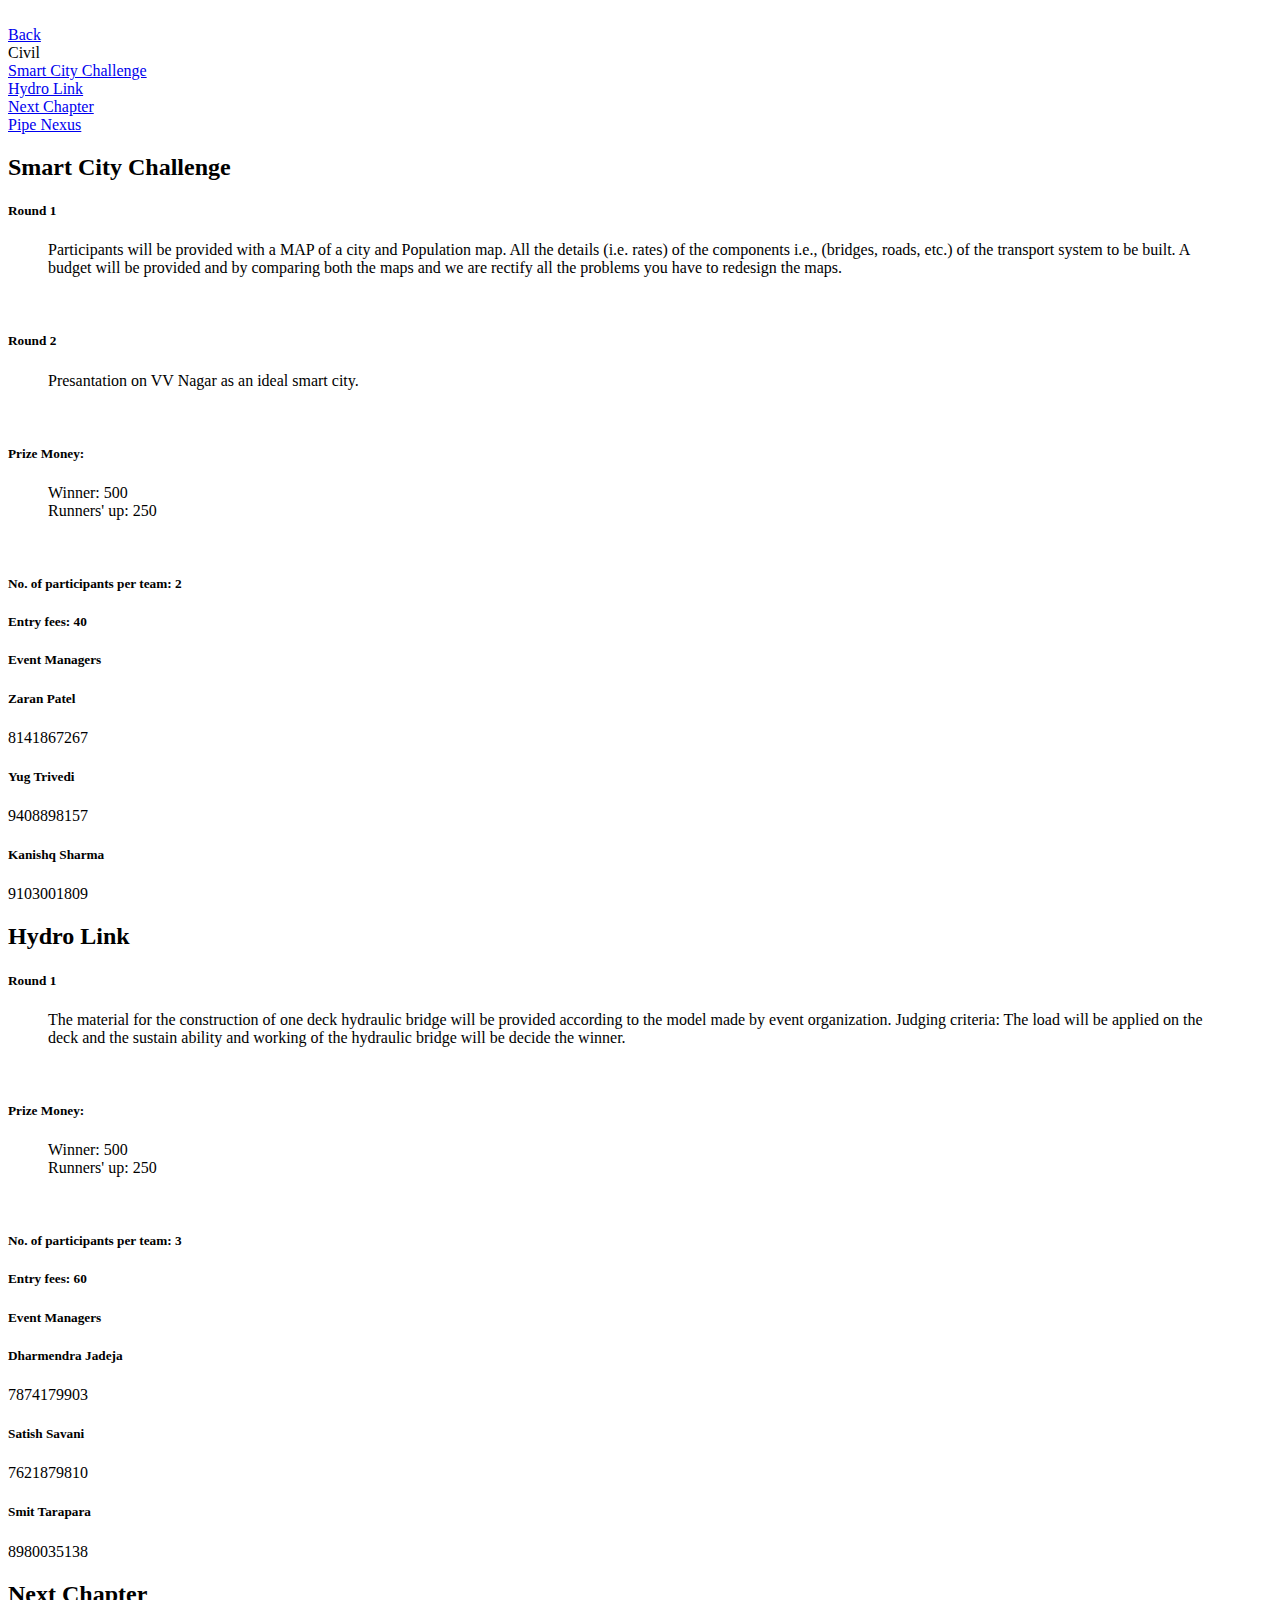
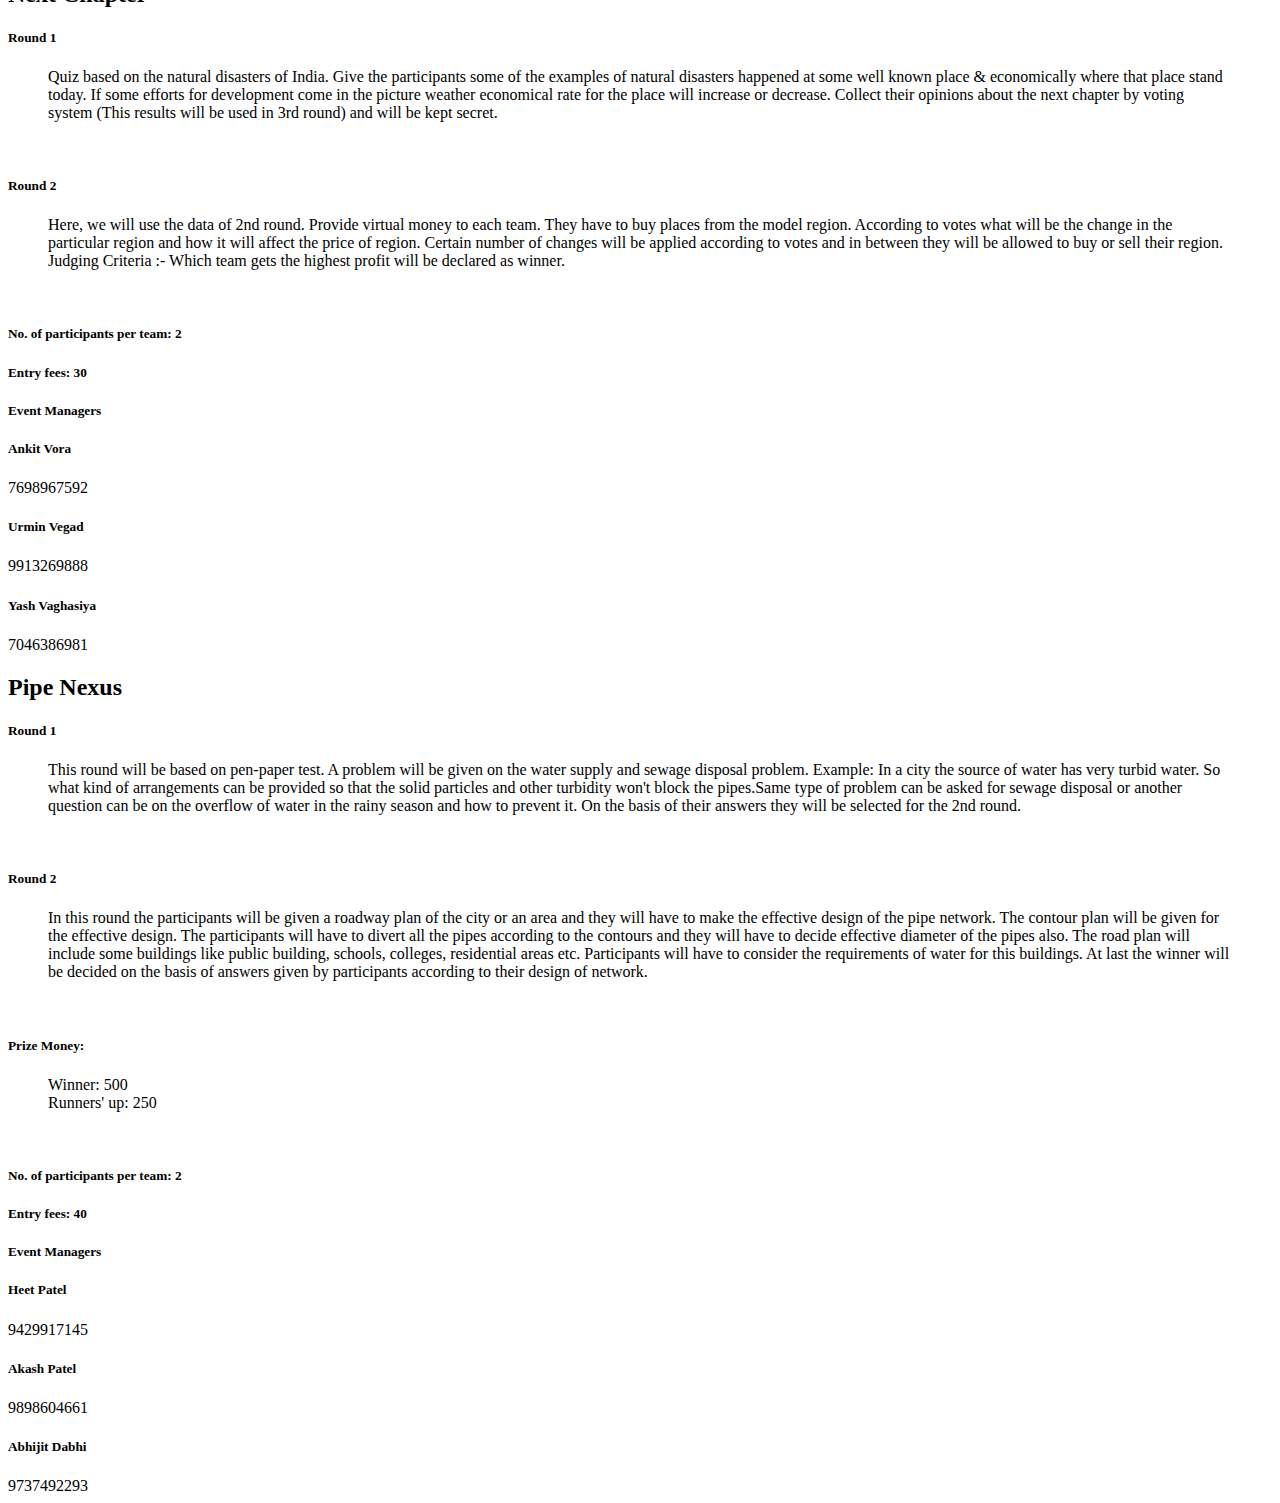
==== civil.html @ 04ece7ba "Pages of site" ====
<!DOCTYPE html>
<html lang="en">
<head>
    <title>Genesis'17</title>
    <link rel="shortcut icon" href="favicon.ico">
    <link type="text/css" rel="stylesheet" href="css/materialize.min.css" media="screen,projection"/>
    <link rel="stylesheet" href="css/style.css">
    <meta name="viewport" content="width=device-width, initial-scale=1.0"/>
</head>
<body>
<div class="fixed-action-btn">
    <a class=" btn-floating  btn-large  red accent-4" href="#" onclick="$('#section1').animatescroll();">
        <img class="" src="./img/arrow_upward.svg" alt="" height="50px">
    </a>
</div>
<div class="section1" id="section1">
    <div class="row">
        <div class="nav-event col l2 m12 s12 ">
            <a href="./index.html">
                <div class="row red accent-4 white-text center flow-text back ">
                    Back
                </div>
            </a>
            <div class="row orange accent-4 white-text center flow-text back ">
                Civil
            </div>
            <div class="row center links">
                <a href="#" onclick="$('#event1').animatescroll();">
                    <div class="col l12 m12 s12 event-button center-align">
                        Smart City Challenge
                    </div>
                </a>
                <a href="#" onclick="$('#event2').animatescroll();">
                    <div class="col l12 m12 s12 event-button center-align">
                        Hydro Link
                    </div>
                </a>
                <a href="#" onclick="$('#event3').animatescroll();">
                    <div class="col l12 m12 s12 event-button center-align">
                        Next Chapter
                    </div>
                </a>
                <a href="#" onclick="$('#event4').animatescroll();">
                    <div class="col l12 m12 s12 event-button center-align">
                        Pipe Nexus
                    </div>
                </a>

            </div>
        </div>
        <div class="col l12 m12 s12 main">
            <div id="event1">
                <div class="row">
                    <div class="col l12 s12 m12">
                        <h2>Smart City Challenge</h2>
                        <h5><b>Round 1</b></h5>
                        <blockquote class="z-depth-1">
                            Participants will be provided with a MAP of a city and Population map. All the details (i.e.
                            rates) of the components i.e., (bridges, roads, etc.) of the transport system to be built. A
                            budget will be provided and by comparing both the maps and we are rectify all the problems
                            you have to redesign the maps.
                        </blockquote>
                        <br>
                        <h5><b>Round 2</b></h5>
                        <blockquote class="z-depth-1">
                            Presantation on VV Nagar as an ideal smart city.
                        </blockquote>
                        <br>
                        <h5>Prize Money:</h5>
                        <blockquote class="z-depth-1">
                            Winner: 500 <br>
                            Runners' up: 250
                        </blockquote>
                        <br>
                        <h5><b>No. of participants per team: </b>2</h5>
                        <h5><b>Entry fees: </b>40</h5>

                        <h5><b>Event Managers</b></h5>
                        <div class="row center-align ">
                            <div class="col l4 m6 s12">
                                <div class="card-panel">
                                    <h5>Zaran Patel</h5>
                                    8141867267
                                </div>
                            </div>
                            <div class="col l4 m6 s12">
                                <div class="card-panel">
                                    <h5>Yug Trivedi</h5>
                                    9408898157
                                </div>
                            </div>
                            <div class="col l4 m6 s12">
                                <div class="card-panel">
                                    <h5>Kanishq Sharma</h5>
                                    9103001809
                                </div>
                            </div>
                        </div>
                    </div>
                </div>
            </div>
        </div>
        <div class="col l12 m12 s12 main">
            <div id="event2">
                <div class="row">
                    <div class="col l12 s12 m12">
                        <h2>Hydro Link</h2>
                        <h5><b>Round 1</b></h5>
                        <blockquote class="z-depth-1">
                            The material for the construction of one deck hydraulic bridge will be provided according to
                            the model made by event organization. Judging criteria: The load will be applied on the deck
                            and the sustain ability and working of the hydraulic bridge will be decide the winner.
                        </blockquote>

                        <br>
                        <h5>Prize Money:</h5>
                        <blockquote class="z-depth-1">
                            Winner: 500 <br>
                            Runners' up: 250
                        </blockquote>
                        <br>
                        <h5><b>No. of participants per team: </b>3</h5>
                        <h5><b>Entry fees: </b>60</h5>

                        <h5><b>Event Managers</b></h5>
                        <div class="row center-align ">
                            <div class="col l4 m6 s12">
                                <div class="card-panel">
                                    <h5>Dharmendra Jadeja</h5>
                                    7874179903
                                </div>
                            </div>
                            <div class="col l4 m6 s12">
                                <div class="card-panel">
                                    <h5>Satish Savani</h5>
                                    7621879810
                                </div>
                            </div>
                            <div class="col l4 m6 s12">
                                <div class="card-panel">
                                    <h5>Smit Tarapara</h5>
                                    8980035138
                                </div>
                            </div>
                        </div>
                    </div>
                </div>
            </div>
        </div>
        <div class="col l12 m12 s12 main">
            <div id="event3">
                <div class="row">
                    <div class="col l12 s12 m12">
                        <h2>Next Chapter</h2>
                        <h5><b>Round 1</b></h5>
                        <blockquote class="z-depth-1">
                            Quiz based on the natural disasters of India. Give the participants some of the examples of
                            natural disasters happened at some well known place & economically where that place stand
                            today. If some efforts for development come in the picture weather economical rate for the
                            place will increase or decrease. Collect their opinions about the next chapter by voting
                            system (This results will be used in 3rd round) and will be kept secret.
                        </blockquote>
                        <br>
                        <h5><b>Round 2</b></h5>
                        <blockquote class="z-depth-1">
                            Here, we will use the data of 2nd round. Provide virtual money to each team. They have to
                            buy places from the model region. According to votes what will be the change in the
                            particular region and how it will affect the price of region. Certain number of changes will
                            be applied according to votes and in between they will be allowed to buy or sell their
                            region. Judging Criteria :- Which team gets the highest profit will be declared as winner.
                        </blockquote>
                        <br>
                        <h5><b>No. of participants per team: </b>2</h5>
                        <h5><b>Entry fees: </b>30</h5>

                        <h5><b>Event Managers</b></h5>
                        <div class="row  center-align">
                            <div class="col l4 m6 s12">
                                <div class="card-panel">
                                    <h5>Ankit Vora</h5>
                                    7698967592
                                </div>
                            </div>
                            <div class="col l4 m6 s12">
                                <div class="card-panel">
                                    <h5>Urmin Vegad</h5>
                                    9913269888
                                </div>
                            </div>
                            <div class="col l4 m6 s12">
                                <div class="card-panel">
                                    <h5>Yash Vaghasiya</h5>
                                    7046386981
                                </div>
                            </div>
                        </div>
                    </div>
                </div>
            </div>
        </div>
        <div class="col l12 m12 s12 main">
            <div id="event4">
                <div class="row">
                    <div class="col l12 s12 m12">
                        <h2>Pipe Nexus</h2>
                        <h5><b>Round 1</b></h5>
                        <blockquote class="z-depth-1">
                            This round will be based on pen-paper test. A problem will be given on the water supply and
                            sewage disposal problem. Example: In a city the source of water has very turbid water. So
                            what kind of arrangements can be provided so that the solid particles and other turbidity
                            won't block the pipes.Same type of problem can be asked for sewage disposal or another
                            question can be on the overflow of water in the rainy season and how to prevent it. On the
                            basis of their answers they will be selected for the 2nd round.
                        </blockquote>
                        <br>
                        <h5><b>Round 2</b></h5>
                        <blockquote class="z-depth-1">
                            In this round the participants will be given a roadway plan of the city or an area and they
                            will have to make the effective design of the pipe network. The contour plan will be given
                            for the effective design. The participants will have to divert all the pipes according to
                            the contours and they will have to decide effective diameter of the pipes also. The road
                            plan will include some buildings like public building, schools, colleges, residential areas
                            etc. Participants will have to consider the requirements of water for this buildings. At
                            last the winner will be decided on the basis of answers given by participants according to
                            their design of network.
                        </blockquote>
                        <br>
                        <h5>Prize Money:</h5>
                        <blockquote class="z-depth-1">
                            Winner: 500 <br>
                            Runners' up: 250
                        </blockquote>
                        <br>
                        <h5><b>No. of participants per team: </b>2</h5>
                        <h5><b>Entry fees: </b>40</h5>

                        <h5><b>Event Managers</b></h5>
                        <div class="row  center-align">
                            <div class="col l4 m6 s12">
                                <div class="card-panel">
                                    <h5>Heet Patel</h5>
                                    9429917145
                                </div>
                            </div>
                            <div class="col l4 m6 s12">
                                <div class="card-panel">
                                    <h5>Akash Patel</h5>
                                    9898604661
                                </div>
                            </div>
                            <div class="col l4 m6 s12">
                                <div class="card-panel">
                                    <h5>Abhijit Dabhi</h5>
                                    9737492293
                                </div>
                            </div>
                        </div>
                    </div>
                </div>
            </div>
        </div>

    </div>
</div>
</body>
<!--Import jQuery before materialize.js-->
<script type="text/javascript" src="js/jquery-3.2.0.min.js"></script>
<script type="text/javascript" src="js/materialize.min.js"></script>
<script>
    var txt = "- civil - department";
</script>
<script type="text/javascript" src="js/repeat.js"></script>
<script type="text/javascript" src="js/animatescroll.min.js"></script>
</body>
</html>
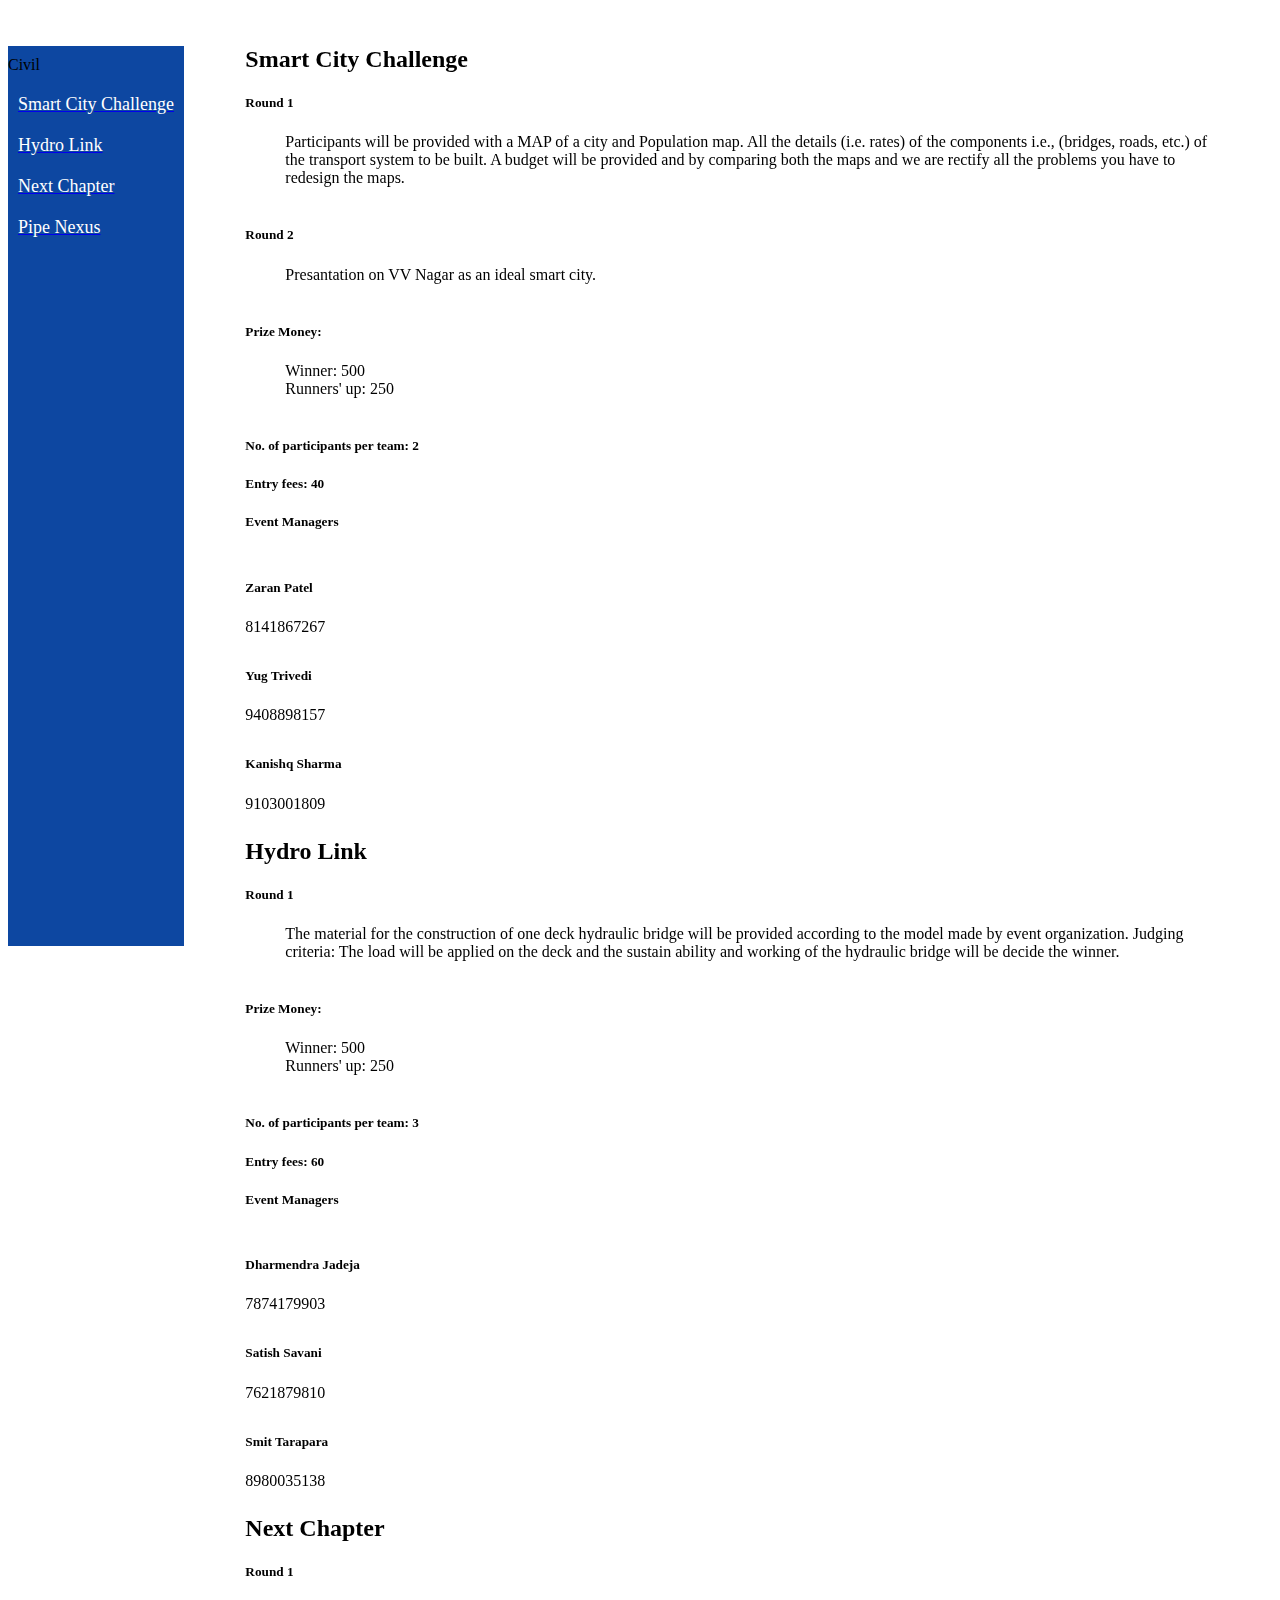
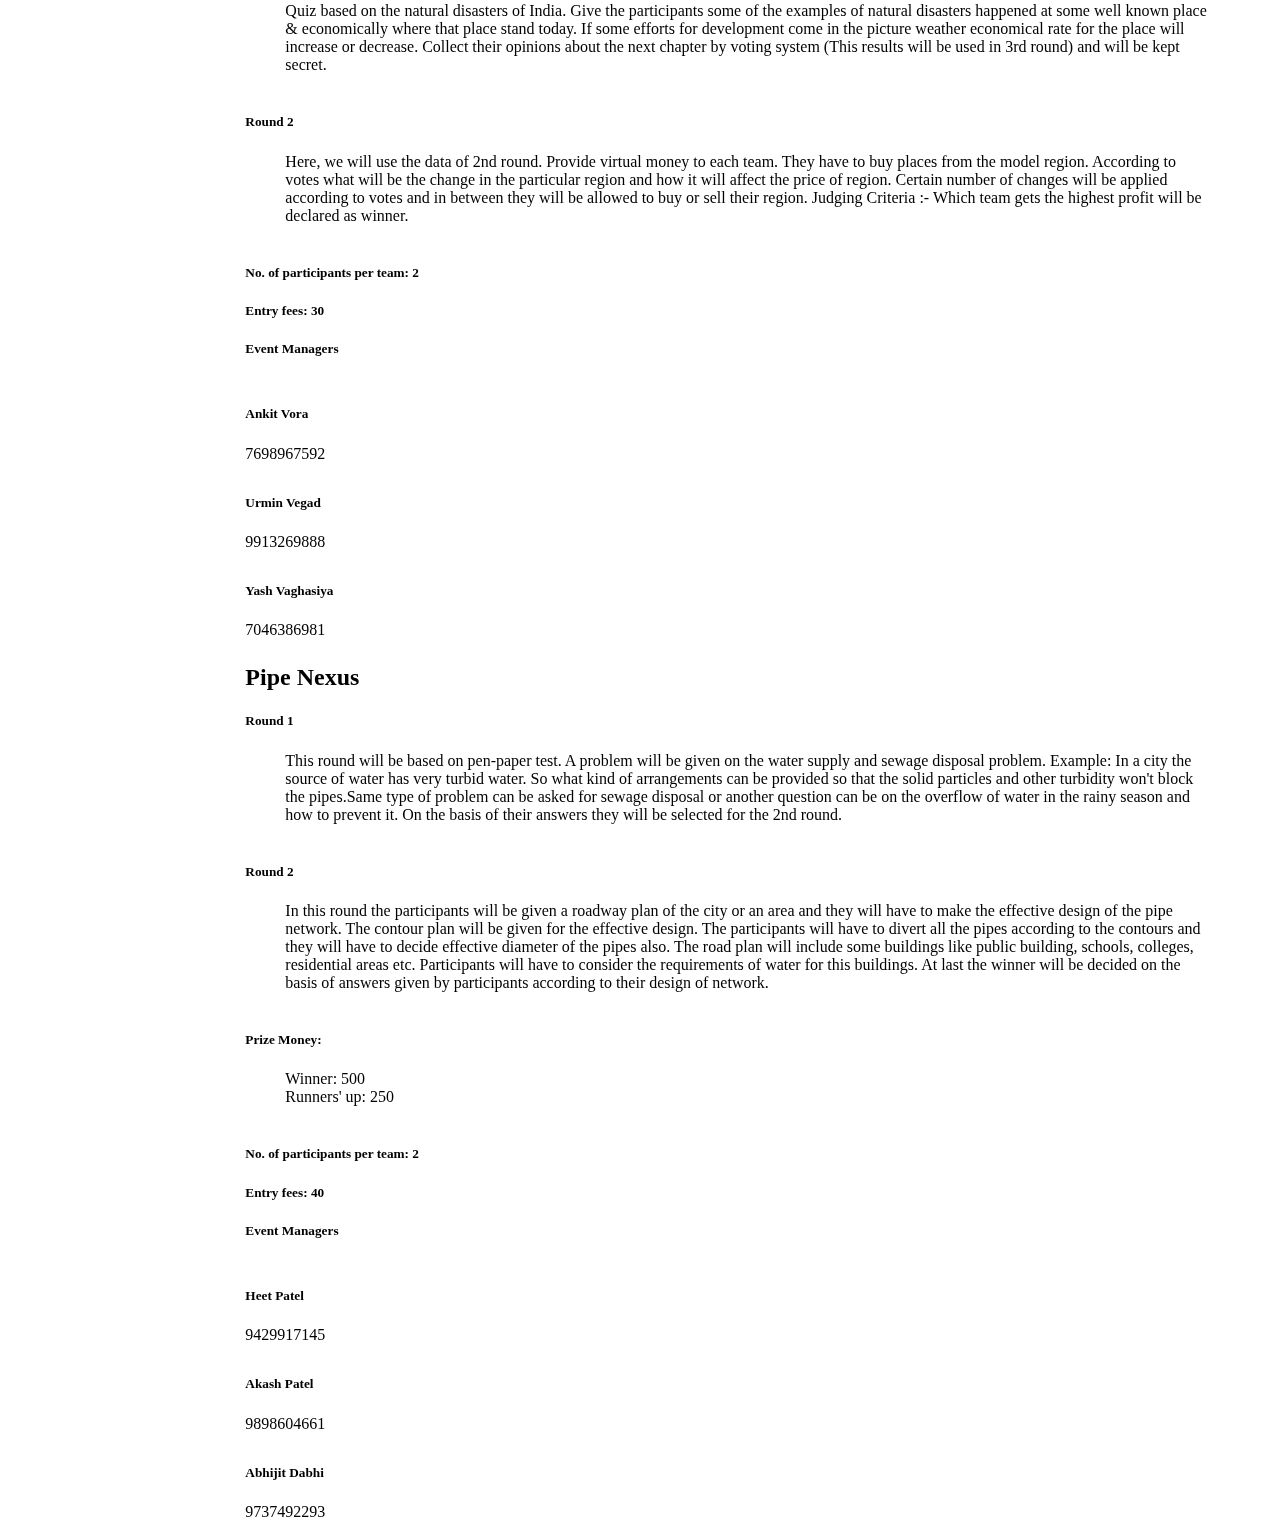
==== commit 0a6f32c2: "Adding nav-btn" ====
--- a/civil.html
+++ b/civil.html
@@ -16,12 +16,12 @@
 <div class="section1" id="section1">
     <div class="row">
         <div class="nav-event col l2 m12 s12 ">
-            <a href="./index.html">
-                <div class="row red accent-4 white-text center flow-text back ">
-                    Back
-                </div>
-            </a>
             <div class="row orange accent-4 white-text center flow-text back ">
+                <div class="nav-btn">
+                    <a class="left btn-floating waves-effect waves-light white" href="./index.html">
+                        <img class="" src="./img/arrow_back.svg" alt="" height="40px">
+                    </a>
+                </div>
                 Civil
             </div>
             <div class="row center links">
--- a/css/style.css
+++ b/css/style.css
@@ -0,0 +1,248 @@
+@font-face {
+    font-family: 'Codystar';
+    src: url(../fonts/Codystar-Light.ttf);
+}
+
+@font-face {
+    font-family: biryani;
+    src: url(../fonts/biryani/Biryani-Regular.otf);
+}
+
+@font-face {
+    font-family: Biryani ExtraBold;
+    src: url(../fonts/biryani/Biryani-ExtraBold.otf);
+}
+
+* {
+    font-family: biryani;
+}
+
+::-webkit-scrollbar {
+    display: none;
+}
+
+/*index page*/
+.arrow,
+.arrow:before {
+    position: absolute;
+    left: 50%;
+    bottom: 20px;
+}
+
+.arrow {
+    width: 40px;
+    height: 40px;
+    margin: -20px 0 0 -20px;
+    -webkit-transform: rotate(45deg);
+    border-left: none;
+    border-top: none;
+    border-right: 2px #000 solid;
+    border-bottom: 2px #000 solid;
+}
+
+.arrow:before {
+    content: "";
+    width: 20px;
+    height: 20px;
+    top: 50%;
+    margin: -10px 0 0 -10px;
+    border-left: none;
+    border-top: none;
+    border-right: 1px #000 solid;
+    border-bottom: 1px #000 solid;
+    animation-duration: 2s;
+    animation-iteration-count: infinite;
+    animation-name: arrow;
+}
+
+@keyframes arrow {
+    0% {
+        opacity: 1;
+    }
+    100% {
+        opacity: 0;
+        transform: translate(-10px, -10px);
+    }
+}
+
+::-webkit-scrollbar {
+    display: none;
+}
+
+.index .section1 {
+    height: 100vh;
+}
+
+.index .section1 .logo {
+    max-height: 70vh;
+    padding-left: 24px;
+    padding-right: 24px;
+    position: absolute;
+    z-index: 1000;
+    top: 0;
+    bottom: 0;
+    left: 0;
+    right: 0;
+    margin: auto;
+}
+
+.index .section1 .bvm-logo {
+    height: 15vh;
+    position: absolute;
+    top: 0;
+    left: 0;
+    margin-top: 2vh;
+    margin-left: 2vh;
+}
+
+.index .section2 {
+    padding-top: 30px;
+    padding-bottom: 30px;
+}
+
+.index .section3 {
+    padding-top: 1.5rem;
+    padding-bottom: 1.5rem;
+}
+
+.section4 {
+    padding-top: 20px;
+}
+
+.index .section4 .row .col {
+    padding: 10.500px;
+}
+
+.index .section4 .ieee {
+    margin-top: 80px;
+    margin-bottom: 80px;
+}
+
+.index #animation {
+    margin: 0;
+    padding: 0;
+    width: 100%;
+    height: 100%;
+    position: absolute;
+}
+
+.index #canvas {
+    width: 100%;
+    height: 100%;
+}
+
+.index .card {
+    font-size: 1.5rem;
+}
+
+.index .card-image img {
+    height: 250px;
+    padding-top: 10px;
+    padding-left: 5px;
+    padding-right: 5px;
+}
+
+.index .card-content {
+    padding-top: 5px;
+    padding-bottom: 5px;
+}
+
+.section2 p {
+    font-size: 1.5em;
+}
+
+.section5 .row {
+    padding-top: 10px;
+}
+
+/*Committee page*/
+.committee {
+    font-family: 'biryani', Roboto;
+}
+
+/*Department pages*/
+* {
+    font-family: biryani;
+}
+
+.section1 {
+    height: 100vh;
+}
+
+.nav-event {
+    background-color: #0D47A1;
+    padding-top: 0 !important;
+    padding-right: 0 !important;
+    padding-left: 0 !important;
+}
+
+.main {
+    padding: 0 !important;
+}
+
+@media only screen and (min-width: 993px) {
+    .nav-event {
+        height: 100vh;
+        position: fixed;
+    }
+
+    #event1, #event2, #event3, #event4, #event5, #event6, #event7 {
+        margin-left: 16.66666vw;
+    }
+
+    .section1 .links {
+        font-size: large;
+    }
+}
+
+#event1, #event2, #event3, #event4, #event5, #event6, #event7 {
+    padding: 0 24px;
+}
+
+#event1 .card-panel, #event2 .card-panel, #event3 .card-panel, #event4 .card-panel, #event5 .card-panel, #event6 .card-panel, #event7 .card-panel {
+    padding-top: 5px;
+    padding-bottom: 5px;
+}
+
+.nav-event li {
+    padding-bottom: 20px;
+}
+
+.event-button {
+    color: white;
+    padding: 10px !important;
+}
+
+body::after {
+    content: attr(data-bg);
+    z-index: -1;
+    position: fixed;
+    top: 0;
+    left: 0;
+    right: 0;
+    bottom: 0;
+    overflow-y: hidden;
+    text-align: justify;
+    speak: none;
+    font-family: 'Codystar', cursive;
+    font-size: 30px;
+    color: #000;
+}
+
+blockquote, h4 {
+    margin-top: 0 !important;
+    margin-bottom: 0 !important;
+}
+
+.back {
+    padding-top: 10px;
+    padding-bottom: 10px;
+}
+
+blockquote {
+    background-color: rgb(255, 255, 255) !important;
+}
+.nav-btn{
+    position: absolute;
+    left: 10px;
+}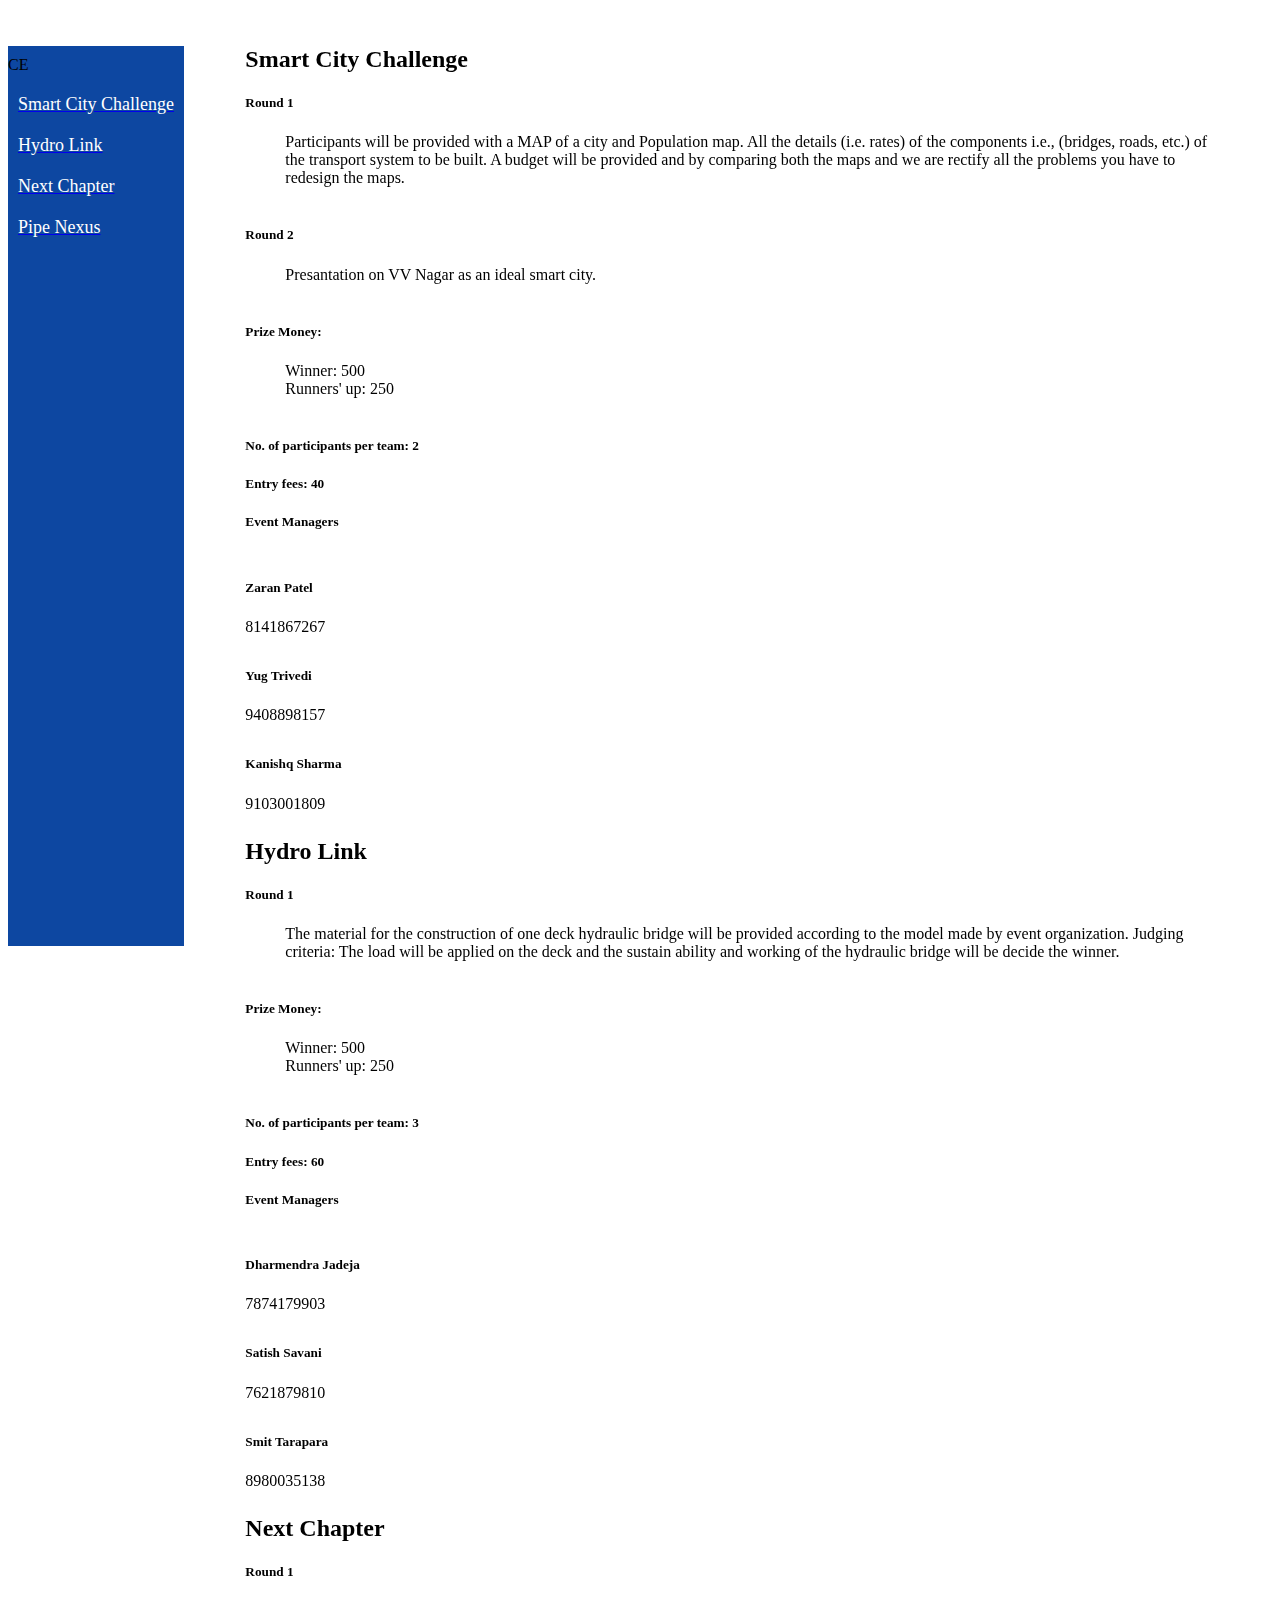
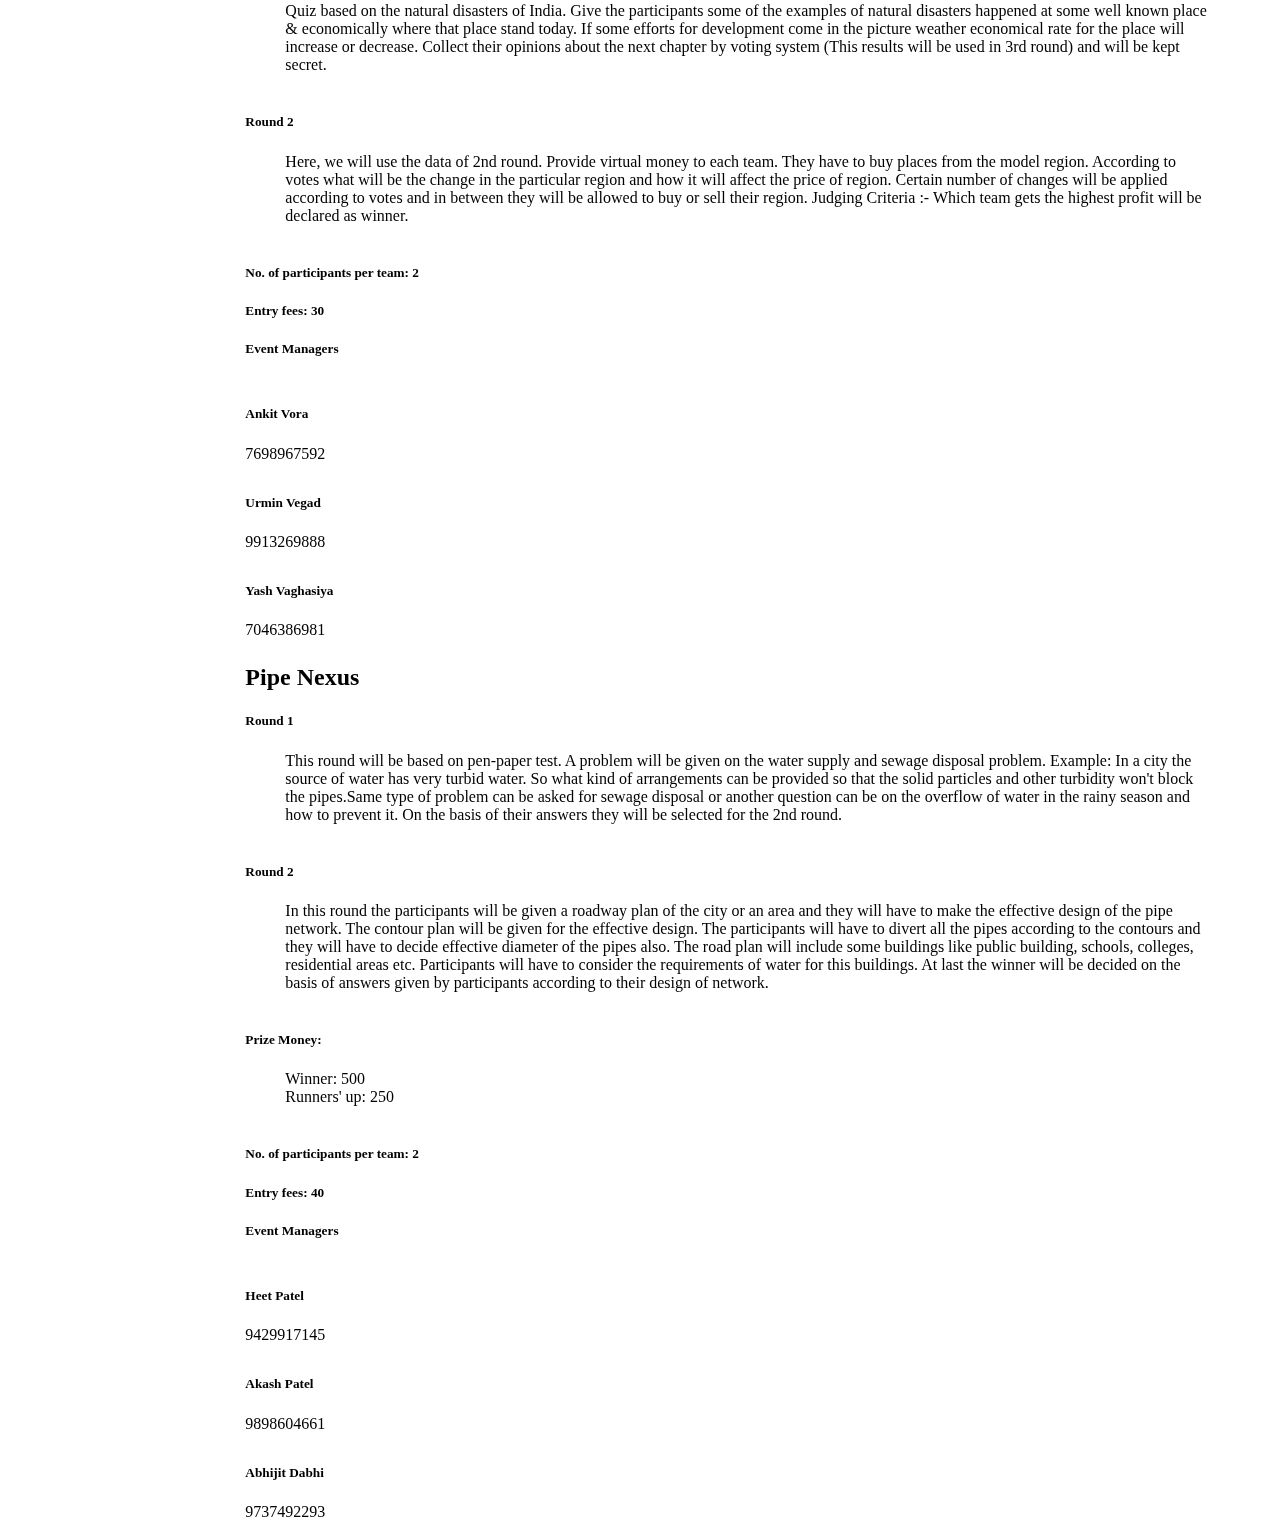
==== commit a7494826: "Data update" ====
--- a/civil.html
+++ b/civil.html
@@ -22,7 +22,7 @@
                         <img class="" src="./img/arrow_back.svg" alt="" height="40px">
                     </a>
                 </div>
-                Civil
+                CE
             </div>
             <div class="row center links">
                 <a href="#" onclick="$('#event1').animatescroll();">
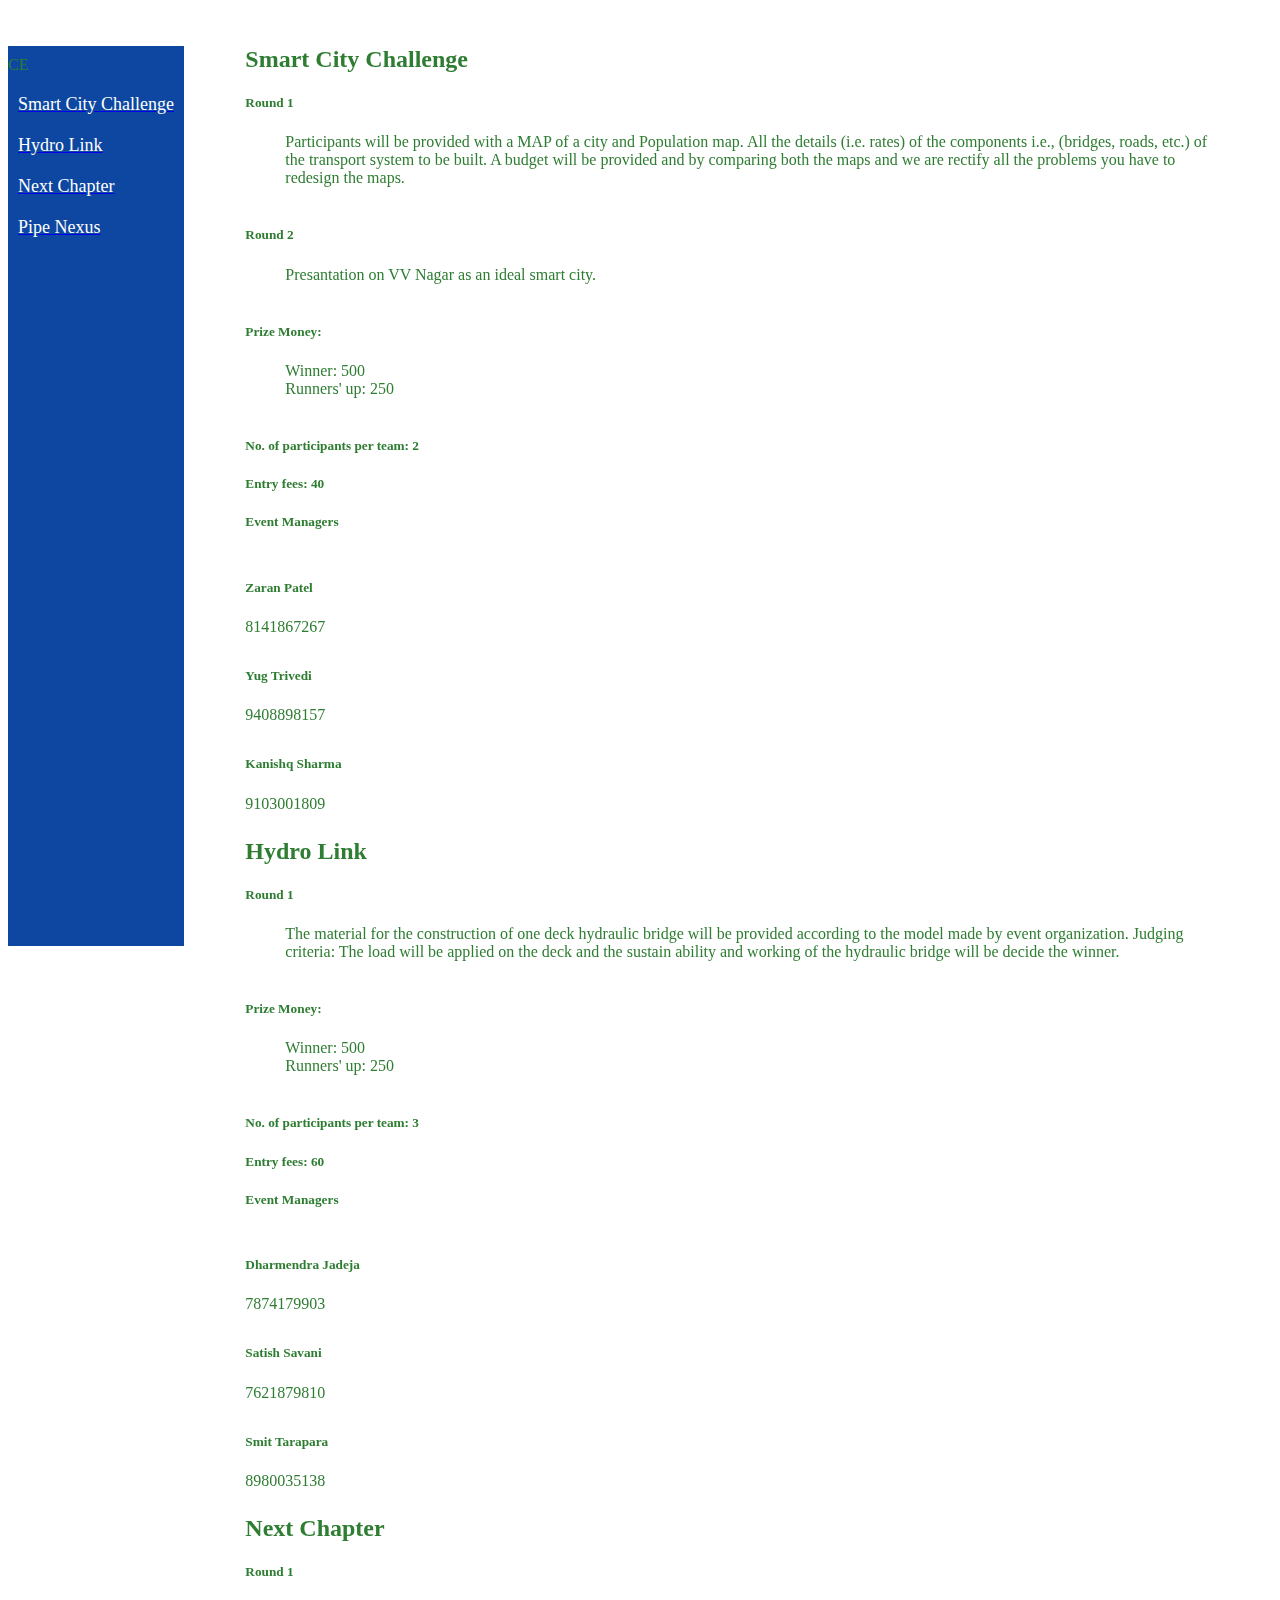
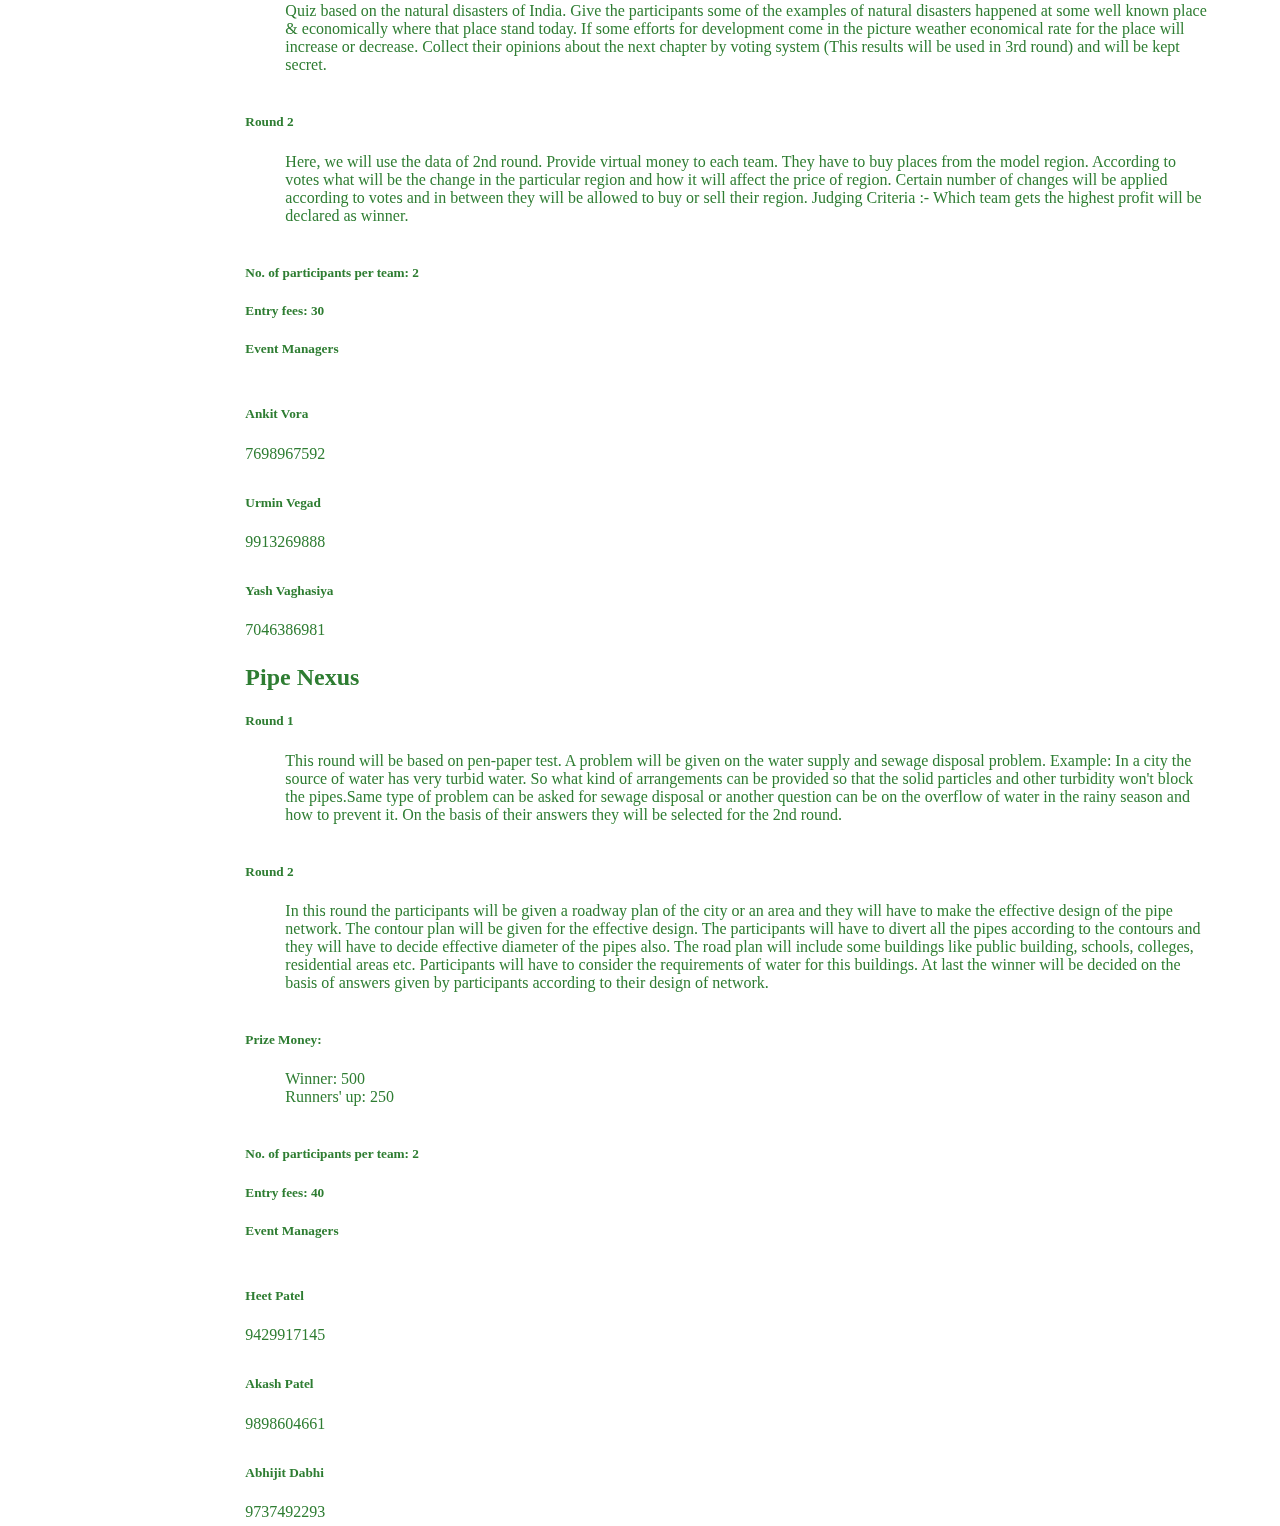
==== commit aadba875: "Color palette applied" ====
--- a/civil.html
+++ b/civil.html
@@ -6,17 +6,28 @@
     <link type="text/css" rel="stylesheet" href="css/materialize.min.css" media="screen,projection"/>
     <link rel="stylesheet" href="css/style.css">
     <meta name="viewport" content="width=device-width, initial-scale=1.0"/>
+    <style>
+        .section1 {
+            color: #2e7d32;
+        }
+        blockquote {
+            border-left-color:#4caf50;
+        }
+        #event1, #event2, #event3,#event4{
+            border-color:#4caf50;
+        }
+    </style>
 </head>
 <body>
 <div class="fixed-action-btn">
-    <a class=" btn-floating  btn-large  red accent-4" href="#" onclick="$('#section1').animatescroll();">
+    <a class=" btn-floating  btn-large green darken-2 " href="#" onclick="$('#section1').animatescroll();">
         <img class="" src="./img/arrow_upward.svg" alt="" height="50px">
     </a>
 </div>
 <div class="section1" id="section1">
     <div class="row">
-        <div class="nav-event col l2 m12 s12 ">
-            <div class="row orange accent-4 white-text center flow-text back ">
+        <div class="nav-event col l2 m12 s12 green darken-2">
+            <div class="row  green darken-4 white-text center flow-text back ">
                 <div class="nav-btn">
                     <a class="left btn-floating waves-effect waves-light white" href="./index.html">
                         <img class="" src="./img/arrow_back.svg" alt="" height="40px">
@@ -26,22 +37,22 @@
             </div>
             <div class="row center links">
                 <a href="#" onclick="$('#event1').animatescroll();">
-                    <div class="col l12 m12 s12 event-button center-align">
+                    <div class="green darken-3 col l12 m12 s12 event-button center-align">
                         Smart City Challenge
                     </div>
                 </a>
                 <a href="#" onclick="$('#event2').animatescroll();">
-                    <div class="col l12 m12 s12 event-button center-align">
+                    <div class="green darken-2 col l12 m12 s12 event-button center-align">
                         Hydro Link
                     </div>
                 </a>
                 <a href="#" onclick="$('#event3').animatescroll();">
-                    <div class="col l12 m12 s12 event-button center-align">
+                    <div class="green darken-1 col l12 m12 s12 event-button center-align">
                         Next Chapter
                     </div>
                 </a>
                 <a href="#" onclick="$('#event4').animatescroll();">
-                    <div class="col l12 m12 s12 event-button center-align">
+                    <div class="green col l12 m12 s12 event-button center-align">
                         Pipe Nexus
                     </div>
                 </a>
--- a/css/style.css
+++ b/css/style.css
@@ -180,23 +180,15 @@
     padding: 0 !important;
 }
 
-@media only screen and (min-width: 993px) {
-    .nav-event {
-        height: 100vh;
-        position: fixed;
-    }
-
-    #event1, #event2, #event3, #event4, #event5, #event6, #event7 {
-        margin-left: 16.66666vw;
-    }
-
-    .section1 .links {
-        font-size: large;
-    }
-}
 
 #event1, #event2, #event3, #event4, #event5, #event6, #event7 {
     padding: 0 24px;
+    border: dashed 2px;
+    /*outline:dotted;*/
+    /*outline-offset:-10px;*/
+    /*padding-bottom: 10px;*/
+    /*padding-top: 10px;*/
+    /*outline-color: #9e9e9e;*/
 }
 
 #event1 .card-panel, #event2 .card-panel, #event3 .card-panel, #event4 .card-panel, #event5 .card-panel, #event6 .card-panel, #event7 .card-panel {
@@ -245,4 +237,21 @@
 .nav-btn{
     position: absolute;
     left: 10px;
+}
+
+
+@media only screen and (min-width: 993px) {
+    .nav-event {
+        height: 100vh;
+        position: fixed;
+    }
+
+    #event1, #event2, #event3, #event4, #event5, #event6, #event7 {
+        margin-left: 16.66666vw;
+        border: none;
+    }
+
+    .section1 .links {
+        font-size: large;
+    }
 }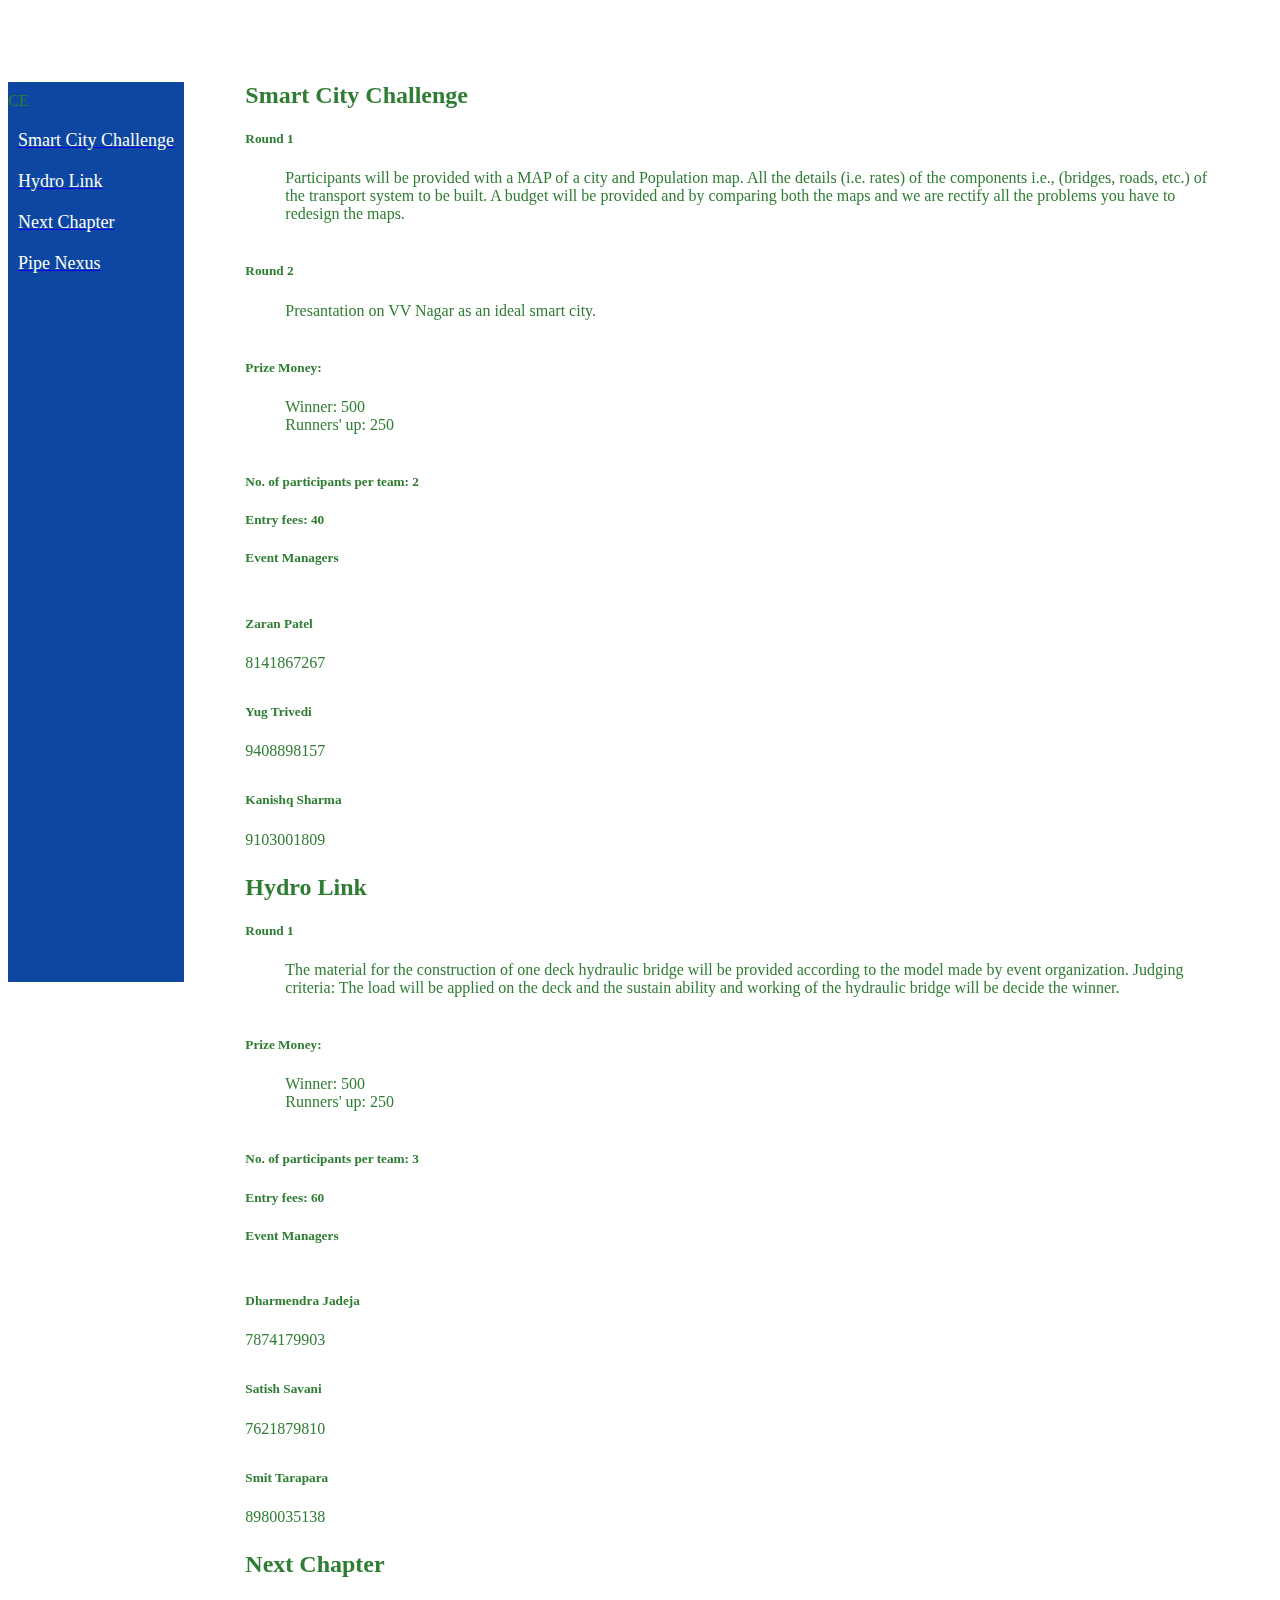
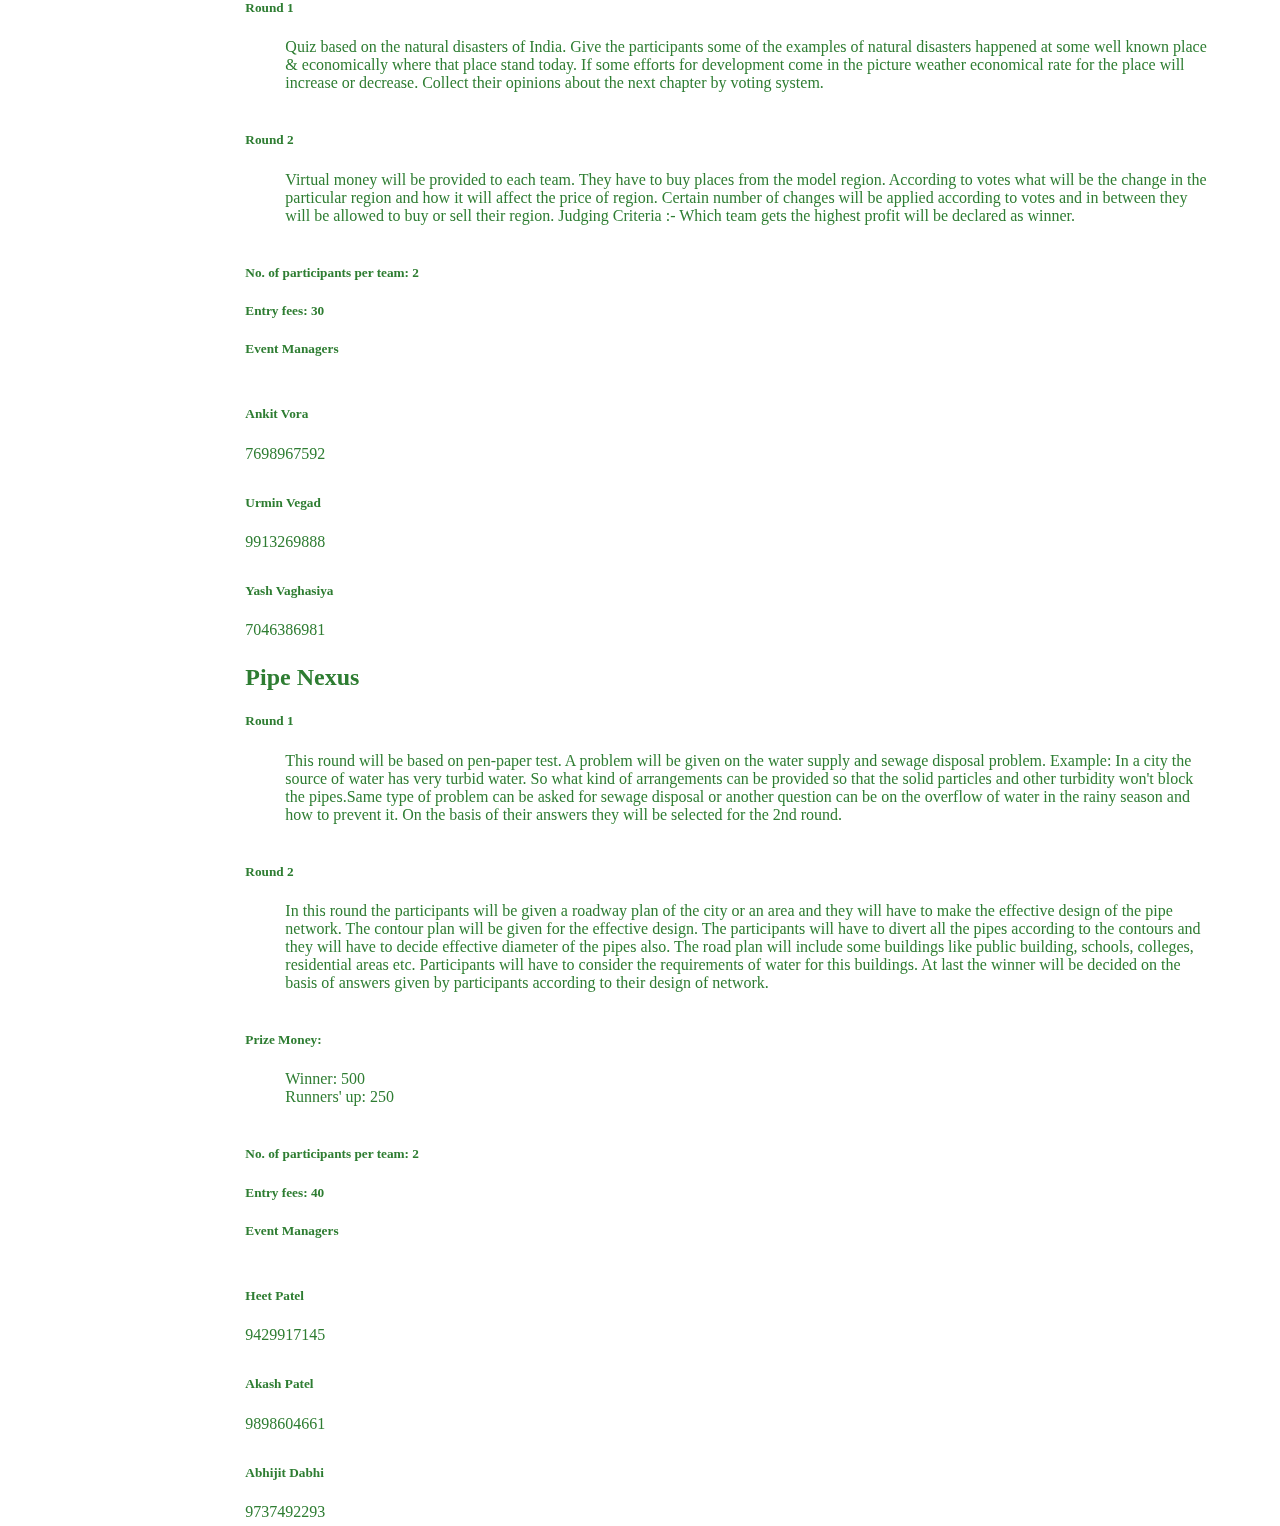
==== commit 4a2b8457: "Content Edit" ====
--- a/civil.html
+++ b/civil.html
@@ -169,12 +169,12 @@
                             natural disasters happened at some well known place & economically where that place stand
                             today. If some efforts for development come in the picture weather economical rate for the
                             place will increase or decrease. Collect their opinions about the next chapter by voting
-                            system (This results will be used in 3rd round) and will be kept secret.
+                            system.
                         </blockquote>
                         <br>
                         <h5><b>Round 2</b></h5>
                         <blockquote class="z-depth-1">
-                            Here, we will use the data of 2nd round. Provide virtual money to each team. They have to
+                            Virtual money will be provided to each team. They have to
                             buy places from the model region. According to votes what will be the change in the
                             particular region and how it will affect the price of region. Certain number of changes will
                             be applied according to votes and in between they will be allowed to buy or sell their
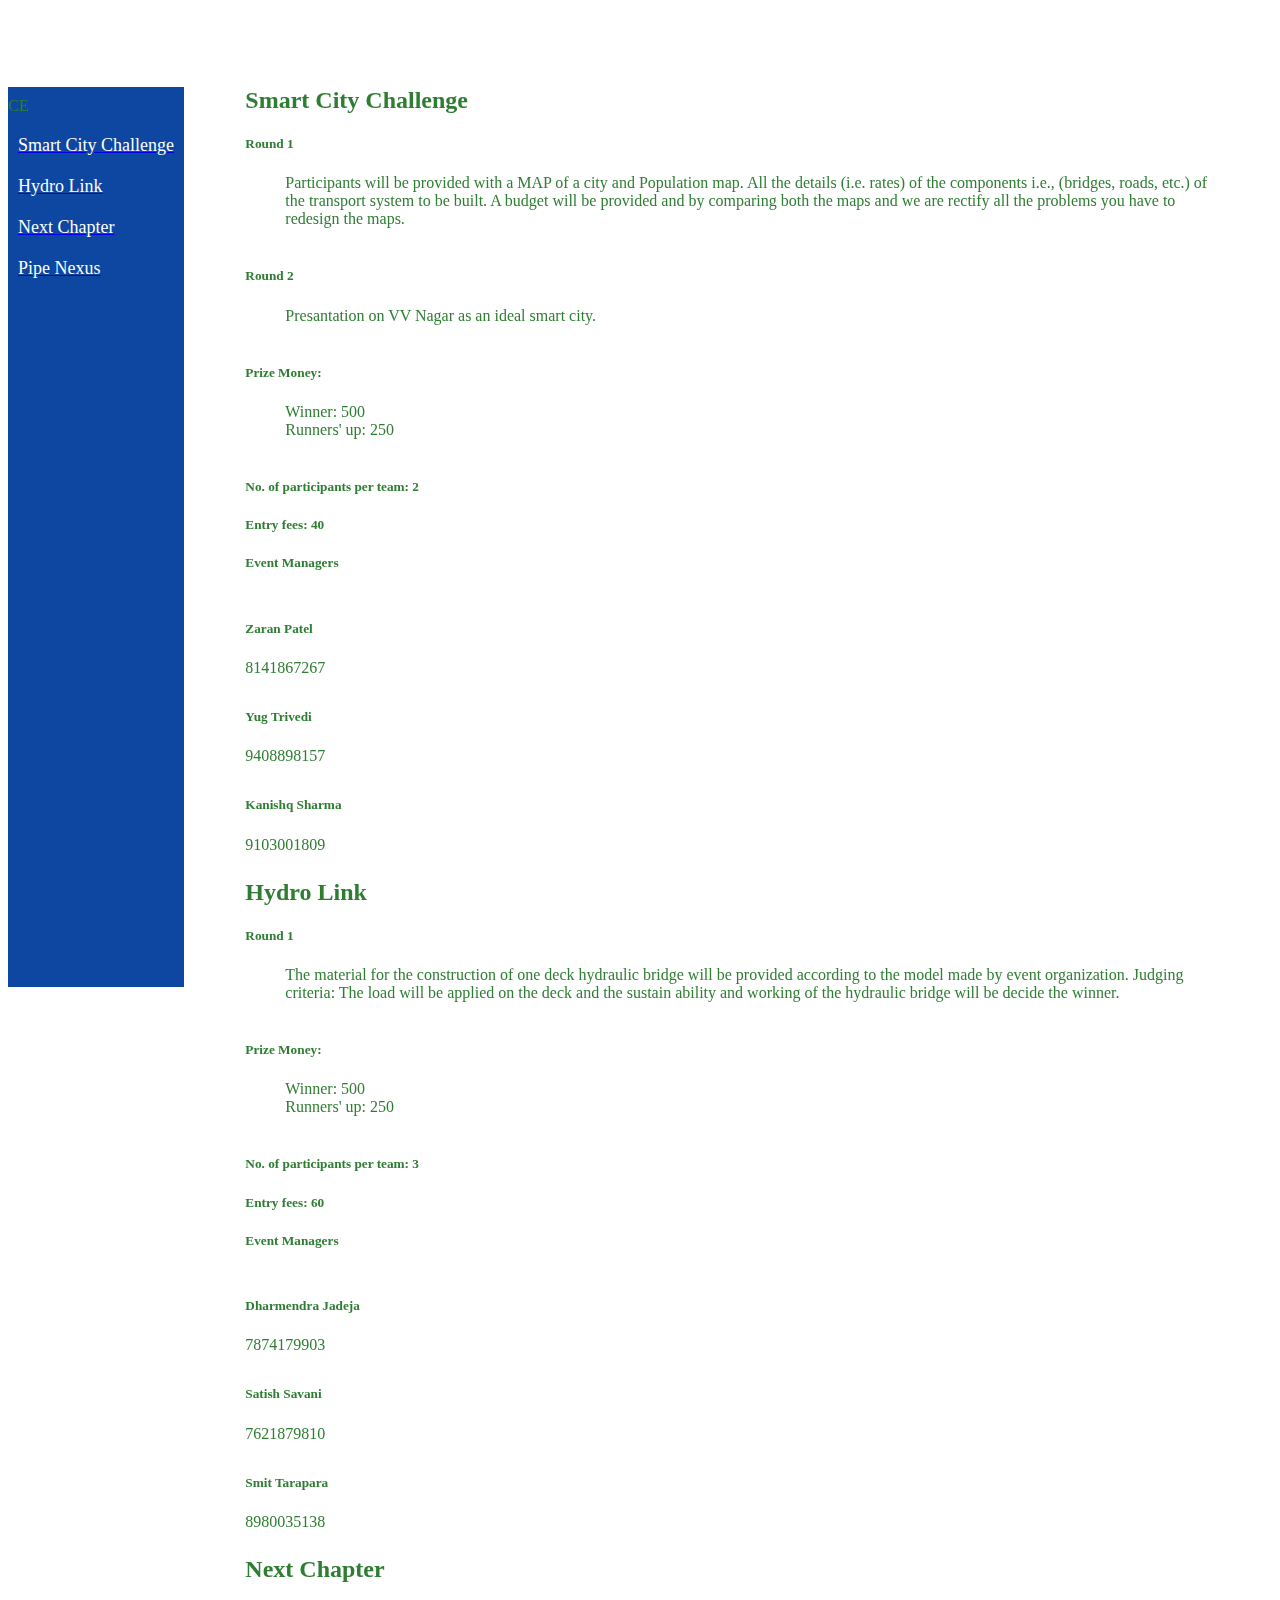
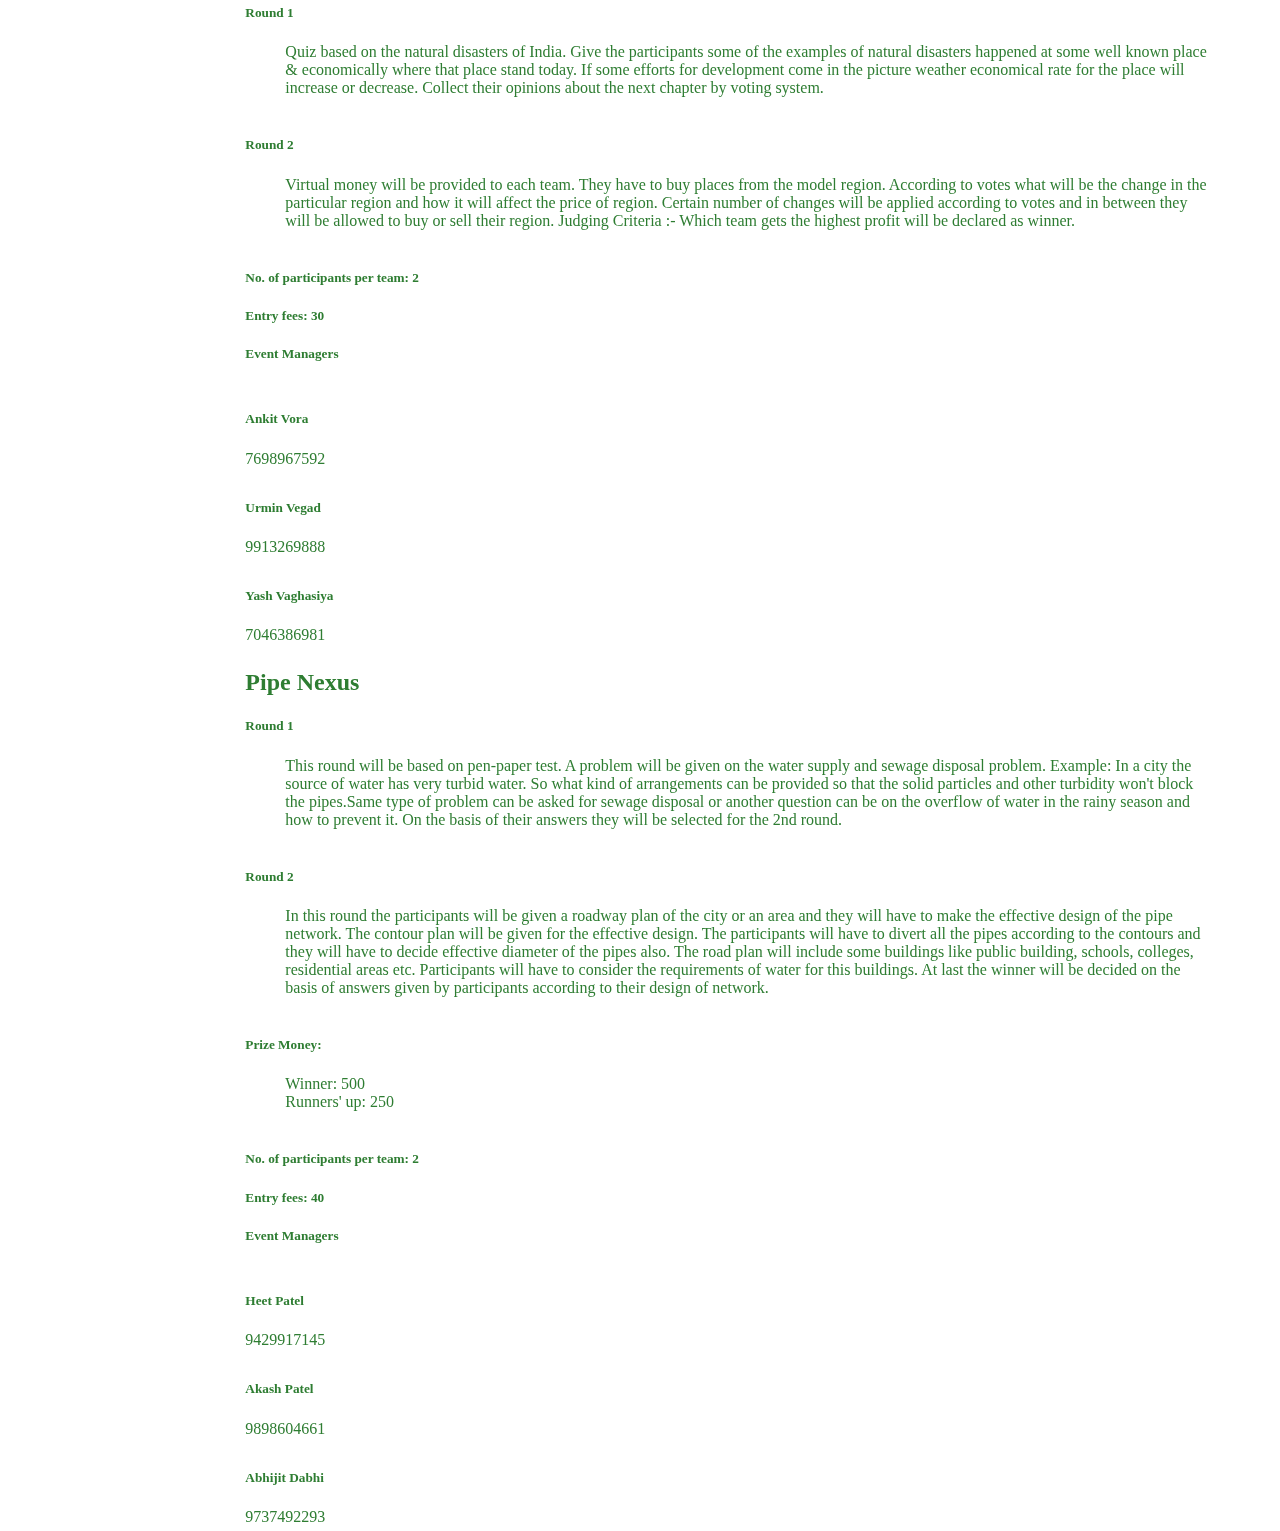
==== commit 8d9e6601: "Icon updated" ====
--- a/civil.html
+++ b/civil.html
@@ -21,7 +21,7 @@
 <body>
 <div class="fixed-action-btn">
     <a class=" btn-floating  btn-large green darken-2 " href="#" onclick="$('#section1').animatescroll();">
-        <img class="" src="./img/arrow_upward.svg" alt="" height="50px">
+        <img class="up-arrow" src="./img/arrow_upward.svg" alt="" height="45px" >
     </a>
 </div>
 <div class="section1" id="section1">
--- a/css/style.css
+++ b/css/style.css
@@ -238,7 +238,9 @@
     position: absolute;
     left: 10px;
 }
-
+.up-arrow{
+    padding-top: 10px;
+}
 
 @media only screen and (min-width: 993px) {
     .nav-event {
